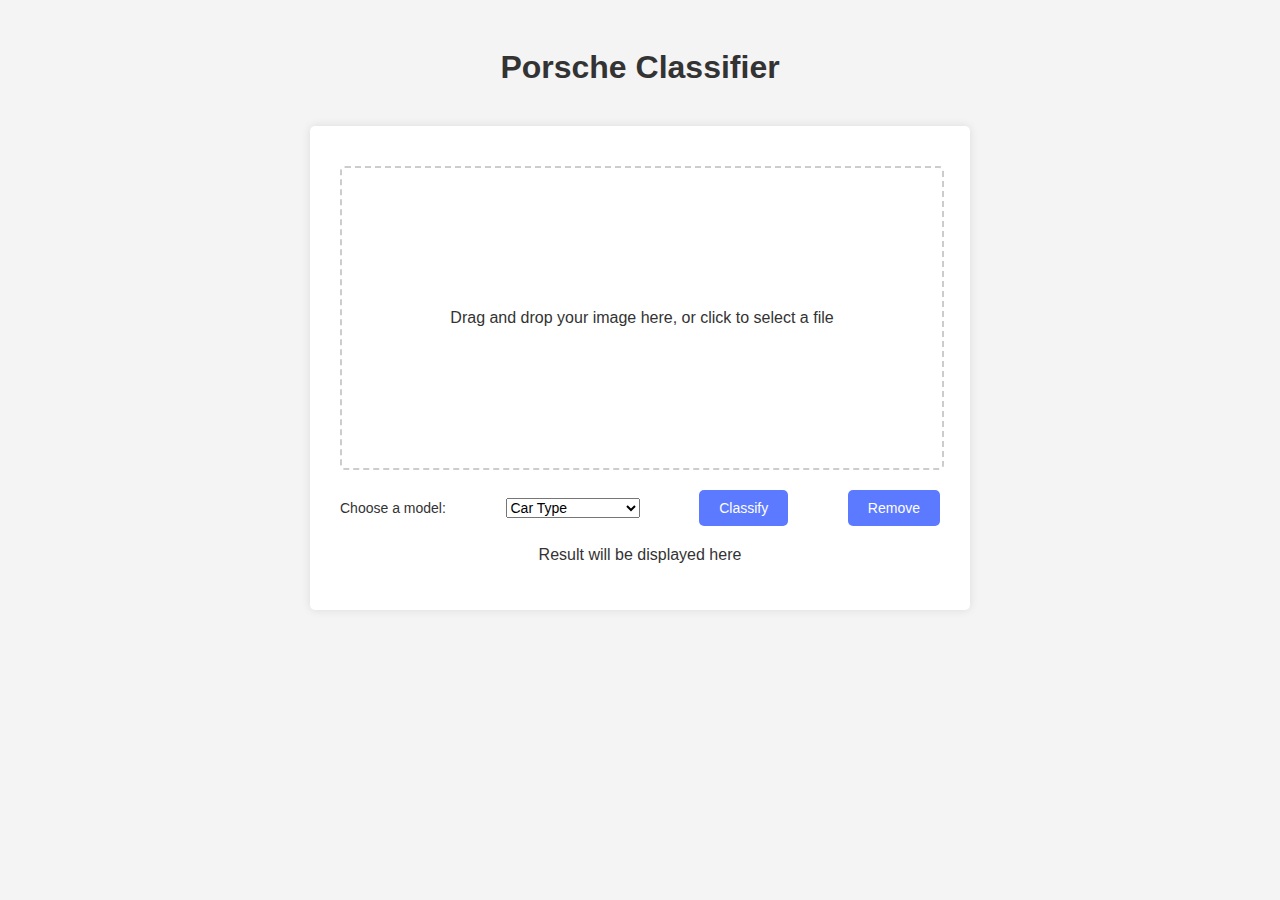
==== web_ui/web/index.html @ 1948b955 "renamed web ui" ====
<!DOCTYPE html>
<html lang="en">
<head>
    <meta charset="UTF-8">
    <meta name="viewport" content="width=device-width, initial-scale=1.0">
    <title>Porsche Classifier</title>
    <link rel="stylesheet" href="styles.css">
    <script type="text/javascript" src="/eel.js"></script>
    <script type="text/javascript" src="script.js"></script>
</head>
<body>
    <h1>Porsche Classifier</h1>
    <div id="loading" class="loading" style="display:none">
    <p>Loading model, please wait...</p>
    </div>
    <div id="loading-spinner" class="loading-spinner">
    <div class="spinner"></div>
    </div>
    <div class="container">
        <div id="image-name" class="image-name"></div>
        <div id="drop-zone" class="drop-zone">
            <p>Drag and drop your image here, or click to select a file</p>
            <input type="file" id="file-input" accept="image/*" style="display:none" />
        </div>
        <div class="controls">
            <label for="model-selector">Choose a model:</label>
            <select id="model-selector">
                <option value="car_type">Car Type</option>
                <option value="specific_model_variants">Car Series</option>
                <option value="all_specific_model_variants">All Model Variants</option>
            </select>
            <button id="classify-btn">Classify</button>
            <button id="remove-btn">Remove</button>
        </div>
        <div id="result" class="result">
            <p>Result will be displayed here</p>
        </div>
    </div>
</body>
</html>
---- web_ui/web/styles.css ----
body {
    font-family: Arial, sans-serif;
    background-color: #f4f4f4;
    color: #333;
    padding: 20px;
}

h1 {
    text-align: center;
    margin-bottom: 40px;
}

.container {
    max-width: 600px;
    margin: 0 auto;
    background-color: #fff;
    padding: 30px;
    box-shadow: 0 0 10px rgba(0, 0, 0, 0.1);
    border-radius: 5px;
}

.image-name {
    text-align: center;
    font-size: 16px;
    font-weight: bold;
    margin-bottom: 10px;
}

.drop-zone {
    display: flex;
    justify-content: center;
    align-items: center;
    flex-direction: column;
    width: 100%;
    height: 300px;
    border: 2px dashed #ccc;
    border-radius: 5px;
    margin-bottom: 20px;
    cursor: pointer;
}

.drop-zone p {
    margin: 0;
}

.drop-zone.with-image {
    border: none;
}

.controls {
    display: flex;
    justify-content: space-between;
    align-items: center;
    margin-bottom: 20px;
}

.controls label,
.controls select,
.controls button {
    font-size: 14px;
}

.result {
    text-align: center;
    font-size: 16px;
}

button {
    background-color: #5c7aff;
    color: #fff;
    border: none;
    padding: 10px 20px;
    border-radius: 5px;
    cursor: pointer;
    font-size: 14px;
    transition: background-color 0.3s;
}

button:hover {
    background-color: #4668d6;
}
.loading {
    position: fixed;
    top: 0;
    left: 0;
    width: 100%;
    height: 100%;
    background-color: rgba(255, 255, 255, 0.9);
    display: flex;
    justify-content: center;
    align-items: center;
    font-size: 18px;
    font-weight: bold;
    text-align: center;
}
.loading-spinner {
    display: none;
    position: fixed;
    z-index: 999;
    left: 0;
    top: 0;
    width: 100%;
    height: 100%;
    background-color: rgba(0, 0, 0, 0.5);
    align-items: center;
    justify-content: center;
}

.spinner {
    border: 12px solid #f3f3f3;
    border-top: 12px solid #3498db;
    border-radius: 50%;
    width: 60px;
    height: 60px;
    animation: spin 2s linear infinite;
}

@keyframes spin {
    0% {
        transform: rotate(0deg);
    }
    100% {
        transform: rotate(360deg);
    }
}
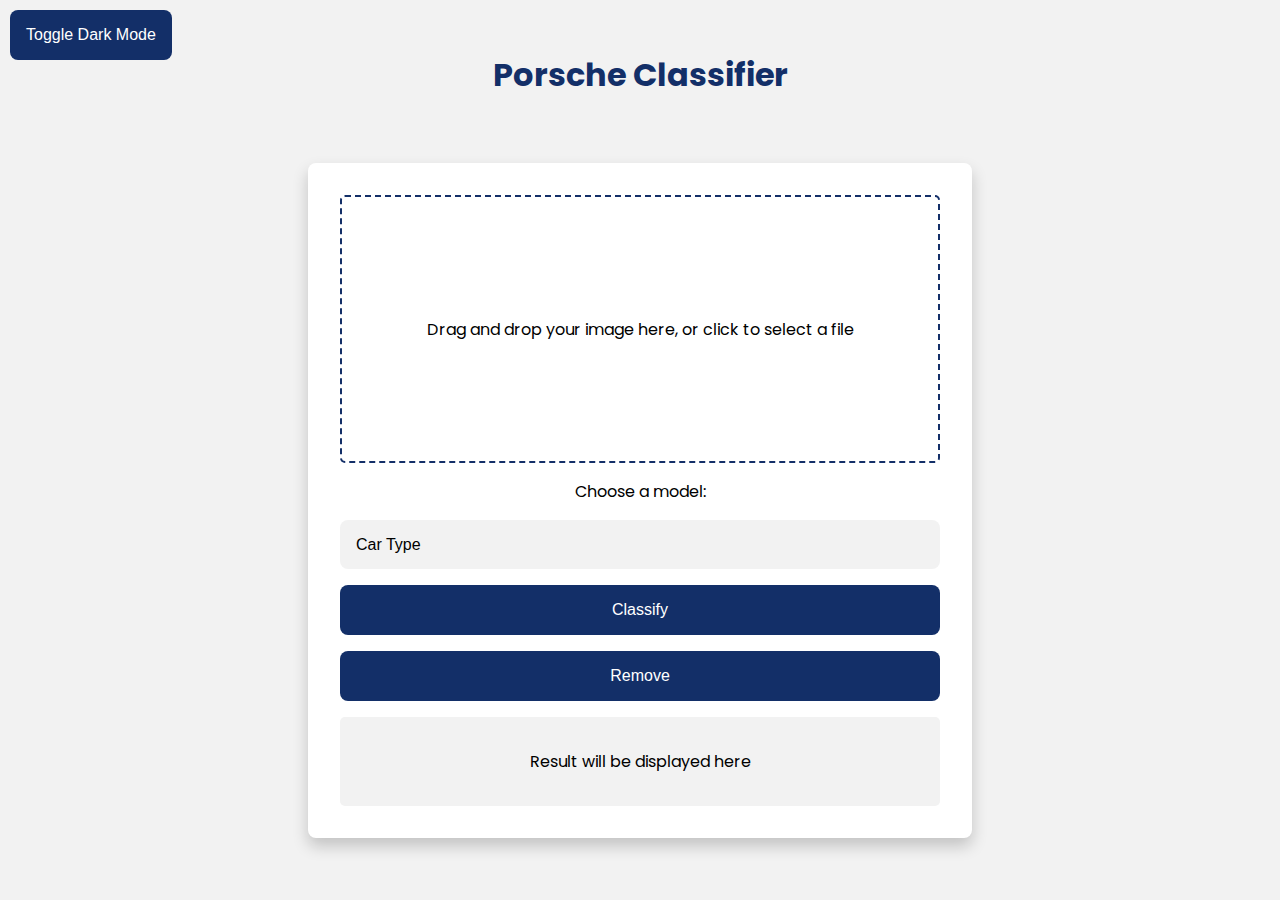
==== commit 3ab64303: "added new design and darkmode" ====
--- a/web_ui/web/index.html
+++ b/web_ui/web/index.html
@@ -5,6 +5,7 @@
     <meta name="viewport" content="width=device-width, initial-scale=1.0">
     <title>Porsche Classifier</title>
     <link rel="stylesheet" href="styles.css">
+    <link id="dark-mode-stylesheet" rel="stylesheet" type="text/css" href="darkmode.css" disabled>
     <script type="text/javascript" src="/eel.js"></script>
     <script type="text/javascript" src="script.js"></script>
 </head>
@@ -16,6 +17,9 @@
     <div id="loading-spinner" class="loading-spinner">
     <div class="spinner"></div>
     </div>
+    <header>
+        <button id="dark-mode-btn">Toggle Dark Mode</button>
+    </header>
     <div class="container">
         <div id="image-name" class="image-name"></div>
         <div id="drop-zone" class="drop-zone">
--- a/web_ui/web/styles.css
+++ b/web_ui/web/styles.css
@@ -1,126 +1,120 @@
+@import url('https://fonts.googleapis.com/css2?family=Poppins:wght@400;500;600&display=swap');
+
+/* Set global font styles */
 body {
-    font-family: Arial, sans-serif;
-    background-color: #f4f4f4;
-    color: #333;
-    padding: 20px;
+  font-family: 'Poppins', sans-serif;
+  display: flex;
+  flex-direction: column; /* Add this line */
+  justify-content: center;
+  align-items: center;
+  height: 100vh;
+  background-color: #f2f2f2;
+  text-align: center;
+  margin: 0;
+}
+header {
+  position: fixed;
+  top: 10px;
+  left: 10px;
+  z-index: 100;
+}
+/* Style the container */
+.container {
+  background-color: white;
+  padding: 2rem;
+  border-radius: 0.5rem;
+  box-shadow: 0 0.5rem 1rem rgba(0, 0, 0, 0.2);
+  width: 80%;
+  max-width: 600px;
+  margin: 2rem auto;
 }
 
+/* Style the headers */
 h1 {
-    text-align: center;
-    margin-bottom: 40px;
+  font-size: 2rem;
+  margin-bottom: 2rem;
+  color: #132f68;
+  text-align: end; /* Align the header to the center */
 }
 
-.container {
-    max-width: 600px;
-    margin: 0 auto;
-    background-color: #fff;
-    padding: 30px;
-    box-shadow: 0 0 10px rgba(0, 0, 0, 0.1);
-    border-radius: 5px;
+
+/* Style the loading and spinner */
+.loading {
+  margin-bottom: 1rem;
 }
 
-.image-name {
-    text-align: center;
-    font-size: 16px;
-    font-weight: bold;
-    margin-bottom: 10px;
+.loading-spinner {
+  display: none;
+  margin-bottom: 1rem;
 }
 
+/* Style the drop zone */
 .drop-zone {
-    display: flex;
-    justify-content: center;
-    align-items: center;
-    flex-direction: column;
-    width: 100%;
-    height: 300px;
-    border: 2px dashed #ccc;
-    border-radius: 5px;
-    margin-bottom: 20px;
-    cursor: pointer;
+  border: 2px dashed #132f68;
+  border-radius: 5px;
+  padding: 2rem; /* Increase padding for a larger drop zone */
+  text-align: center;
+  margin-bottom: 1rem;
+  cursor: pointer;
+  min-height: 200px; /* Set a minimum height for the drop zone */
+  display: flex;
+  justify-content: center;
+  align-items: center;
 }
 
-.drop-zone p {
-    margin: 0;
+/* Style the controls */
+.controls {
+  display: flex;
+  flex-direction: column;
+  align-items: center;
+  justify-content: center;
+  gap: 1rem;
+  margin-bottom: 1rem;
 }
 
-.drop-zone.with-image {
-    border: none;
+/* Style the buttons */
+button {
+  background-color: #132f68;
+  color: white;
+  padding: 1rem;
+  border: none;
+  border-radius: 0.5rem;
+  cursor: pointer;
+  width: 100%;
+  box-sizing: border-box;
+  font-size: 1rem;
 }
 
-.controls {
-    display: flex;
-    justify-content: space-between;
-    align-items: center;
-    margin-bottom: 20px;
+/* On hover, change the submit button background color */
+button:hover {
+  background-color: #1b4796;
+  transform: translateY(-2px);
+  box-shadow: 0 0.5rem 1rem rgba(0, 0, 0, 0.2);
 }
 
-.controls label,
-.controls select,
-.controls button {
-    font-size: 14px;
+/* Style the model selector */
+#model-selector {
+  width: 100%;
+  padding: 1rem;
+  font-size: 1rem;
+  border: none;
+  border-radius: 0.5rem;
+  background-color: #f2f2f2;
+  appearance: none;
+  outline: none;
 }
 
+/* Style the result */
 .result {
-    text-align: center;
-    font-size: 16px;
+  padding: 1rem;
+  border-radius: 5px;
+  background-color: #f2f2f2;
+  text-align: center;
 }
 
-button {
-    background-color: #5c7aff;
-    color: #fff;
-    border: none;
-    padding: 10px 20px;
-    border-radius: 5px;
-    cursor: pointer;
-    font-size: 14px;
-    transition: background-color 0.3s;
+/* Responsive adjustments */
+@media (max-width: 480px) {
+  .controls {
+    flex-direction: column;
+  }
 }
-
-button:hover {
-    background-color: #4668d6;
-}
-.loading {
-    position: fixed;
-    top: 0;
-    left: 0;
-    width: 100%;
-    height: 100%;
-    background-color: rgba(255, 255, 255, 0.9);
-    display: flex;
-    justify-content: center;
-    align-items: center;
-    font-size: 18px;
-    font-weight: bold;
-    text-align: center;
-}
-.loading-spinner {
-    display: none;
-    position: fixed;
-    z-index: 999;
-    left: 0;
-    top: 0;
-    width: 100%;
-    height: 100%;
-    background-color: rgba(0, 0, 0, 0.5);
-    align-items: center;
-    justify-content: center;
-}
-
-.spinner {
-    border: 12px solid #f3f3f3;
-    border-top: 12px solid #3498db;
-    border-radius: 50%;
-    width: 60px;
-    height: 60px;
-    animation: spin 2s linear infinite;
-}
-
-@keyframes spin {
-    0% {
-        transform: rotate(0deg);
-    }
-    100% {
-        transform: rotate(360deg);
-    }
-}
-
--- a/web_ui/web/darkmode.css
+++ b/web_ui/web/darkmode.css
@@ -0,0 +1,47 @@
+/* darkmode.css */
+
+/* Dark mode body and container */
+body.dark-mode {
+  background-color: #282c34;
+}
+
+h1.dark-mode {
+  color: #93c5fd;
+}
+
+.container.dark-mode {
+  background-color: #3c4049;
+  color: #ffffff;
+}
+
+/* Dark mode drop zone */
+.drop-zone.dark-mode {
+  border-color: #6c757d;
+}
+
+/* Dark mode result */
+.result.dark-mode {
+  background-color: #3c4049;
+}
+
+/* Dark mode buttons */
+button.dark-mode {
+  background-color: #6c757d;
+  color: #ffffff;
+}
+
+button.dark-mode:hover {
+  background-color: #8da3ab;
+  color: #ffffff;
+  transform: translateY(-2px);
+  box-shadow: 0 0.5rem 1rem rgba(0, 0, 0, 0.2);
+}
+
+/* Dark mode input and select */
+input[type="text"].dark-mode,
+input[type="password"].dark-mode,
+#model-selector.dark-mode {
+  background-color: #3c4049;
+  color: #ffffff;
+  border: 1px solid #6c757d;
+}
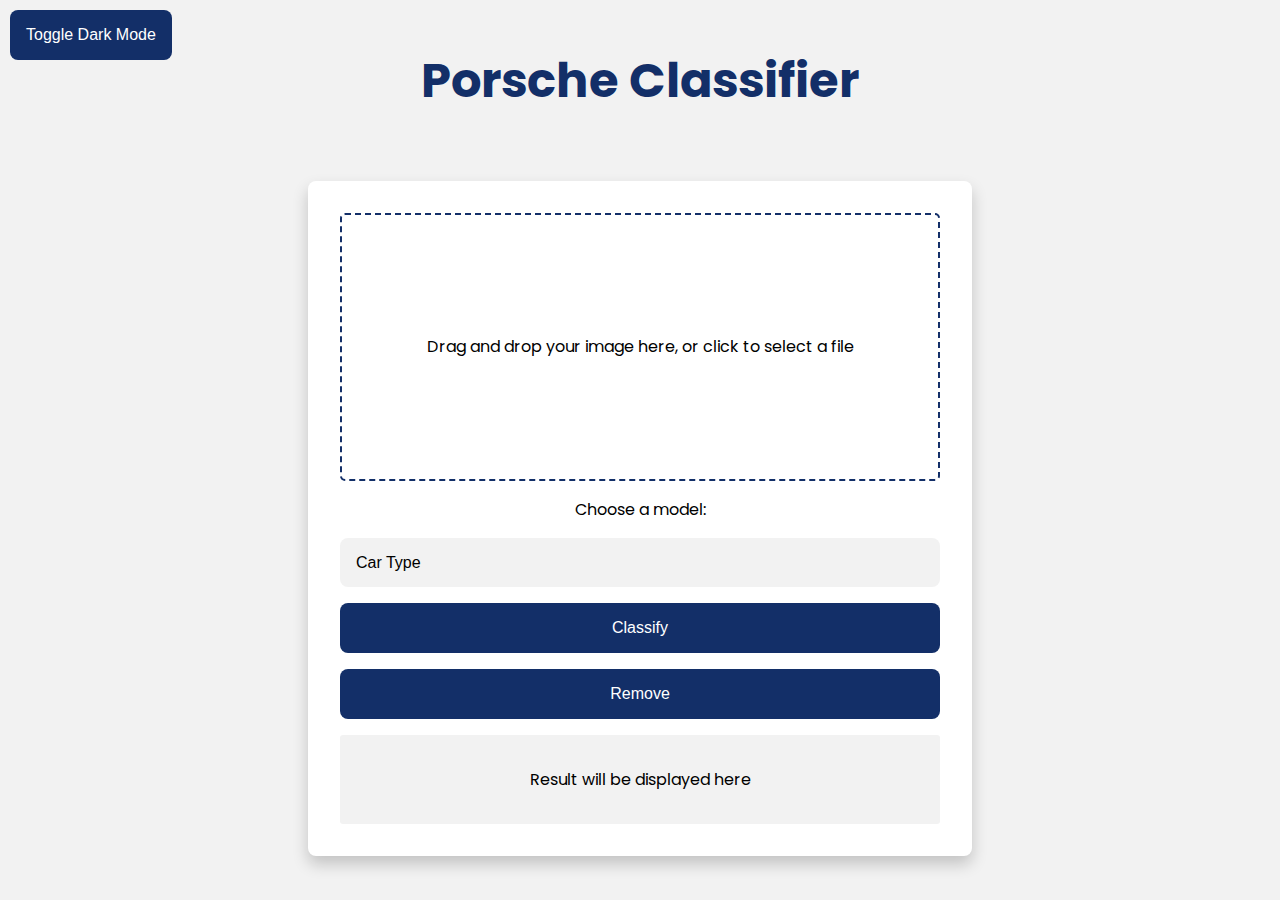
==== commit f6ace20a: "Merge pull request #23 from Flippchen/dev" ====
--- a/web_ui/web/index.html
+++ b/web_ui/web/index.html
@@ -23,6 +23,7 @@
     <div class="container">
         <div id="image-name" class="image-name"></div>
         <div id="drop-zone" class="drop-zone">
+            <label for="file-input" class="sr-only">Choose an image</label>
             <p>Drag and drop your image here, or click to select a file</p>
             <input type="file" id="file-input" accept="image/*" style="display:none" />
         </div>
@@ -37,7 +38,8 @@
             <button id="remove-btn">Remove</button>
         </div>
         <div id="result" class="result">
-            <p>Result will be displayed here</p>
+            <p id="result-message">Result will be displayed here</p>
+            <div id="result-content" style="display: none;"></div>
         </div>
     </div>
 </body>
--- a/web_ui/web/styles.css
+++ b/web_ui/web/styles.css
@@ -28,10 +28,26 @@
   max-width: 600px;
   margin: 2rem auto;
 }
+body, header, button, select, .result {
+  transition: all 0.3s ease;
+}
+button:active {
+  transform: translateY(0);
+  box-shadow: none;
+}
+@media (max-width: 480px) {
+  h1 {
+    font-size: 2.5rem;
+  }
+}
+.drop-zone:hover {
+  border-color: #1b4796;
+}
+
 
 /* Style the headers */
 h1 {
-  font-size: 2rem;
+  font-size: 3rem;
   margin-bottom: 2rem;
   color: #132f68;
   text-align: end; /* Align the header to the center */
@@ -40,14 +56,47 @@
 
 /* Style the loading and spinner */
 .loading {
-  margin-bottom: 1rem;
+    position: fixed;
+    top: 0;
+    left: 0;
+    width: 100%;
+    height: 100%;
+    background-color: rgba(255, 255, 255, 0.9);
+    display: flex;
+    justify-content: center;
+    align-items: center;
+    font-size: 18px;
+    font-weight: bold;
+    text-align: center;
 }
 
 .loading-spinner {
   display: none;
-  margin-bottom: 1rem;
-}
-
+  justify-content: center;
+  align-items: center;
+  position: absolute;
+  top: 0;
+  left: 0;
+  width: 100%;
+  height: 100%;
+  background-color: rgba(255, 255, 255, 0.8);
+}
+.spinner {
+  border: 4px solid rgba(0, 0, 0, 0.1);
+  border-left-color: #3498db;
+  border-radius: 50%;
+  width: 70px;
+  height: 70px;
+  animation: spin 1.2s linear infinite;
+}
+@keyframes spin {
+  0% {
+    transform: rotate(0deg);
+  }
+  100% {
+    transform: rotate(360deg);
+  }
+}
 /* Style the drop zone */
 .drop-zone {
   border: 2px dashed #132f68;
@@ -107,10 +156,21 @@
 /* Style the result */
 .result {
   padding: 1rem;
-  border-radius: 5px;
+  border-radius: 3px;
   background-color: #f2f2f2;
   text-align: center;
 }
+.sr-only {
+  position: absolute;
+  width: 1px;
+  height: 1px;
+  padding: 0;
+  overflow: hidden;
+  clip: rect(0, 0, 0, 0);
+  white-space: nowrap;
+  border: 0;
+}
+
 
 /* Responsive adjustments */
 @media (max-width: 480px) {
@@ -118,3 +178,44 @@
     flex-direction: column;
   }
 }
+
+.percentage-bar-container {
+  display: flex;
+  align-items: center;
+  margin-bottom: 8px;
+}
+
+.percentage-bar {
+  flex-grow: 1;
+  height: 8px;
+  border-radius: 4px;
+  background-color: #d1d1d1;
+  margin-right: 8px;
+  overflow: hidden;
+  position: relative;
+  transition: all 0.3s ease;
+  border: 1px solid #999;
+}
+
+.percentage-bar-inner {
+  height: 100%;
+  position: absolute;
+  left: 0;
+  top: 0;
+  border-radius: 4px;
+  background-image: linear-gradient(45deg, #3498db, #2ecc71);
+  transition: all 0.3s ease;
+}
+.class-name {
+  display: inline-block;
+  width: 140px;
+  text-align: left;
+  margin-right: 8px;
+}
+/* Add or modify these styles in your styles.css file */
+.percentage-value {
+  display: inline-block;
+  width: 50px;
+  margin-left: 8px;
+  text-align: left;
+}
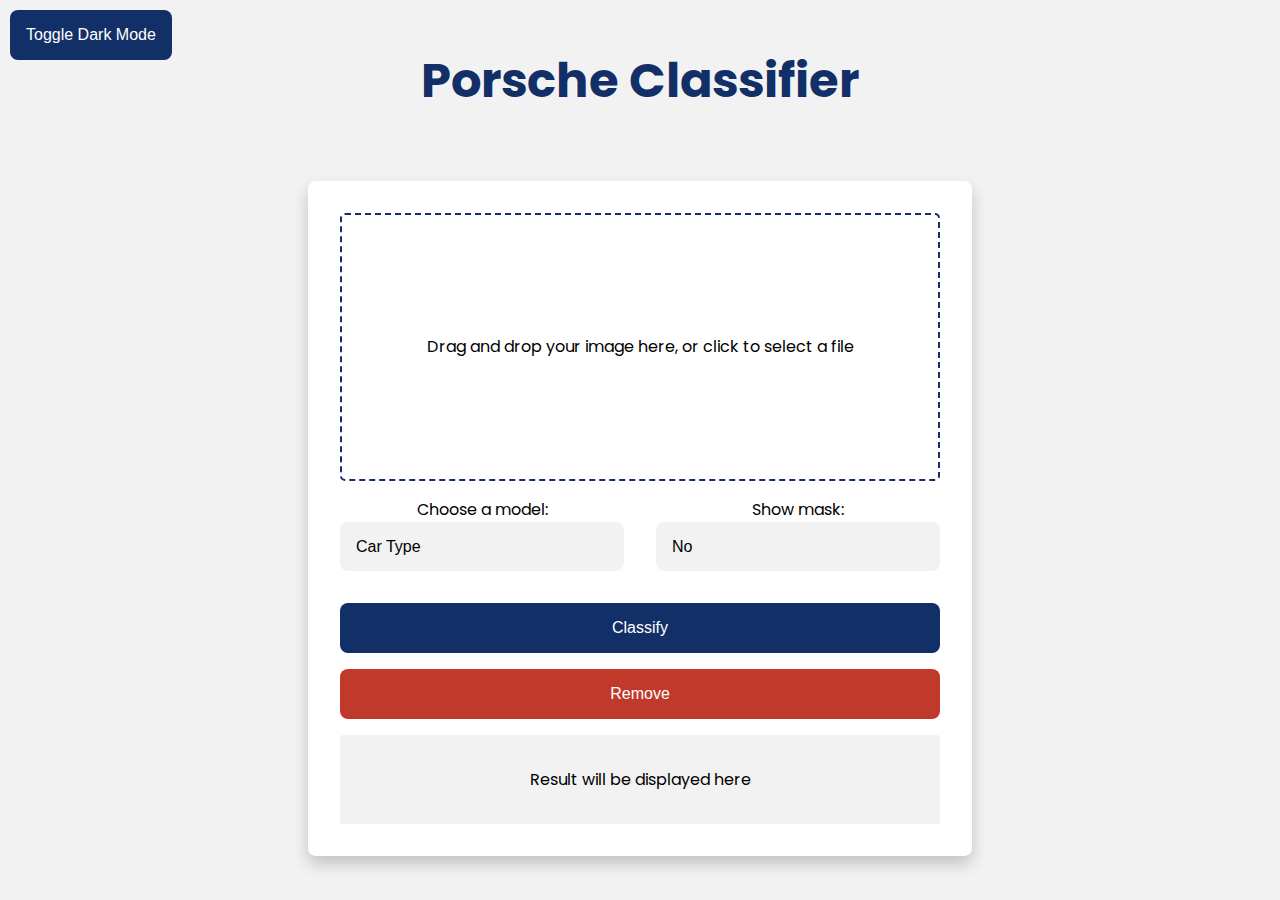
==== commit 733ce4ce: "Merge pull request #36 from Flippchen/dev" ====
--- a/web_ui/web/index.html
+++ b/web_ui/web/index.html
@@ -10,38 +10,49 @@
     <script type="text/javascript" src="script.js"></script>
 </head>
 <body>
-    <h1>Porsche Classifier</h1>
-    <div id="loading" class="loading" style="display:none">
+<h1>Porsche Classifier</h1>
+<div id="loading" class="loading" style="display:none">
     <p>Loading model, please wait...</p>
+</div>
+<div id="loading-spinner" class="loading-spinner">
+    <div class="spinner"></div>
+</div>
+<header>
+    <button id="dark-mode-btn">Toggle Dark Mode</button>
+</header>
+<div class="container">
+    <div id="image-name" class="image-name"></div>
+    <div id="drop-zone" class="drop-zone">
+        <label for="file-input" class="sr-only">Choose an image</label>
+        <p>Drag and drop your image here, or click to select a file</p>
+        <input type="file" id="file-input" accept="image/*" style="display:none"/>
     </div>
-    <div id="loading-spinner" class="loading-spinner">
-    <div class="spinner"></div>
+    <div class="controls">
+        <div class="controls-row">
+            <div class="model-selector-container">
+                <label for="model-selector">Choose a model:</label>
+                <select id="model-selector">
+                    <option value="car_type">Car Type</option>
+                    <option value="specific_model_variants">Car Series</option>
+                    <option value="all_specific_model_variants">All Model Variants</option>
+                </select>
+            </div>
+            <div class="mask-option-container">
+                <label for="show-mask">Show mask:</label>
+                <select id="show-mask" title="This option shows the mask of the recognized object. If turned on, the inference prediction needs more time and data.">
+                    <option value="no">No</option>
+                    <option value="yes">Yes</option>
+                </select>
+            </div>
+        </div>
+        <button id="classify-btn">Classify</button>
+        <button id="remove-btn" class="red-button">Remove</button>
     </div>
-    <header>
-        <button id="dark-mode-btn">Toggle Dark Mode</button>
-    </header>
-    <div class="container">
-        <div id="image-name" class="image-name"></div>
-        <div id="drop-zone" class="drop-zone">
-            <label for="file-input" class="sr-only">Choose an image</label>
-            <p>Drag and drop your image here, or click to select a file</p>
-            <input type="file" id="file-input" accept="image/*" style="display:none" />
-        </div>
-        <div class="controls">
-            <label for="model-selector">Choose a model:</label>
-            <select id="model-selector">
-                <option value="car_type">Car Type</option>
-                <option value="specific_model_variants">Car Series</option>
-                <option value="all_specific_model_variants">All Model Variants</option>
-            </select>
-            <button id="classify-btn">Classify</button>
-            <button id="remove-btn">Remove</button>
-        </div>
-        <div id="result" class="result">
-            <p id="result-message">Result will be displayed here</p>
-            <div id="result-content" style="display: none;"></div>
-        </div>
+    <div id="result" class="result">
+        <p id="result-message">Result will be displayed here</p>
+        <div id="result-content" style="display: none;"></div>
     </div>
+</div>
 </body>
 </html>
 
--- a/web_ui/web/styles.css
+++ b/web_ui/web/styles.css
@@ -7,7 +7,7 @@
   flex-direction: column; /* Add this line */
   justify-content: center;
   align-items: center;
-  height: 100vh;
+  min-height: 100vh;
   background-color: #f2f2f2;
   text-align: center;
   margin: 0;
@@ -56,31 +56,34 @@
 
 /* Style the loading and spinner */
 .loading {
-    position: fixed;
-    top: 0;
-    left: 0;
-    width: 100%;
-    height: 100%;
-    background-color: rgba(255, 255, 255, 0.9);
-    display: flex;
-    justify-content: center;
-    align-items: center;
-    font-size: 18px;
-    font-weight: bold;
-    text-align: center;
-}
-
-.loading-spinner {
-  display: none;
-  justify-content: center;
-  align-items: center;
-  position: absolute;
+  position: fixed;
   top: 0;
   left: 0;
   width: 100%;
   height: 100%;
+  background-color: rgba(255, 255, 255, 0.9);
+  display: flex;
+  justify-content: center;
+  align-items: center;
+  font-size: 18px;
+  font-weight: bold;
+  text-align: center;
+  z-index: 200; /* Add this to ensure it stays on top */
+}
+
+.loading-spinner {
+  position: fixed;
+  top: 0;
+  left: 0;
+  width: 100%;
+  height: 100%;
   background-color: rgba(255, 255, 255, 0.8);
-}
+  display: none;
+  justify-content: center;
+  align-items: center;
+  z-index: 200; /* Add this to ensure it stays on top */
+}
+
 .spinner {
   border: 4px solid rgba(0, 0, 0, 0.1);
   border-left-color: #3498db;
@@ -219,3 +222,52 @@
   margin-left: 8px;
   text-align: left;
 }
+.red-button {
+  background-color: #c0392b;
+  border: none;
+  color: white;
+  padding: 1rem;
+  border-radius: 0.5rem;
+  cursor: pointer;
+  font-size: 1rem;
+  width: 100%;
+  box-sizing: border-box;
+  transition: background-color 0.2s, transform 0.2s, box-shadow 0.2s;
+}
+
+.red-button:hover {
+  background-color: #e74c3c;
+  transform: translateY(-2px);
+  box-shadow: 0 0.5rem 1rem rgba(0, 0, 0, 0.2);
+}
+.controls-row {
+  display: flex;
+  justify-content: space-between;
+  align-items: center;
+  width: 100%;
+  margin-bottom: 1rem;
+}
+
+.model-selector-container{
+  flex: 1; /* Makes both elements expand to take up the full width of the container */
+  margin-right: 1rem;
+  width: 100%;
+}
+.mask-option-container {
+  flex: 1; /* Makes both elements expand to take up the full width of the container */
+  margin-left: 1rem;
+  width: 100%;
+}
+
+#show-mask{
+  width: 100%;
+  padding: 1rem;
+  font-size: 1rem;
+  border: none;
+  border-radius: 0.5rem;
+  background-color: #f2f2f2;
+  appearance: none;
+  outline: none;
+}
+
+
--- a/web_ui/web/darkmode.css
+++ b/web_ui/web/darkmode.css
@@ -45,3 +45,8 @@
   color: #ffffff;
   border: 1px solid #6c757d;
 }
+#show-mask.dark-mode {
+  background-color: #3c4049;
+  color: #ffffff;
+  border: 1px solid #6c757d;
+}
